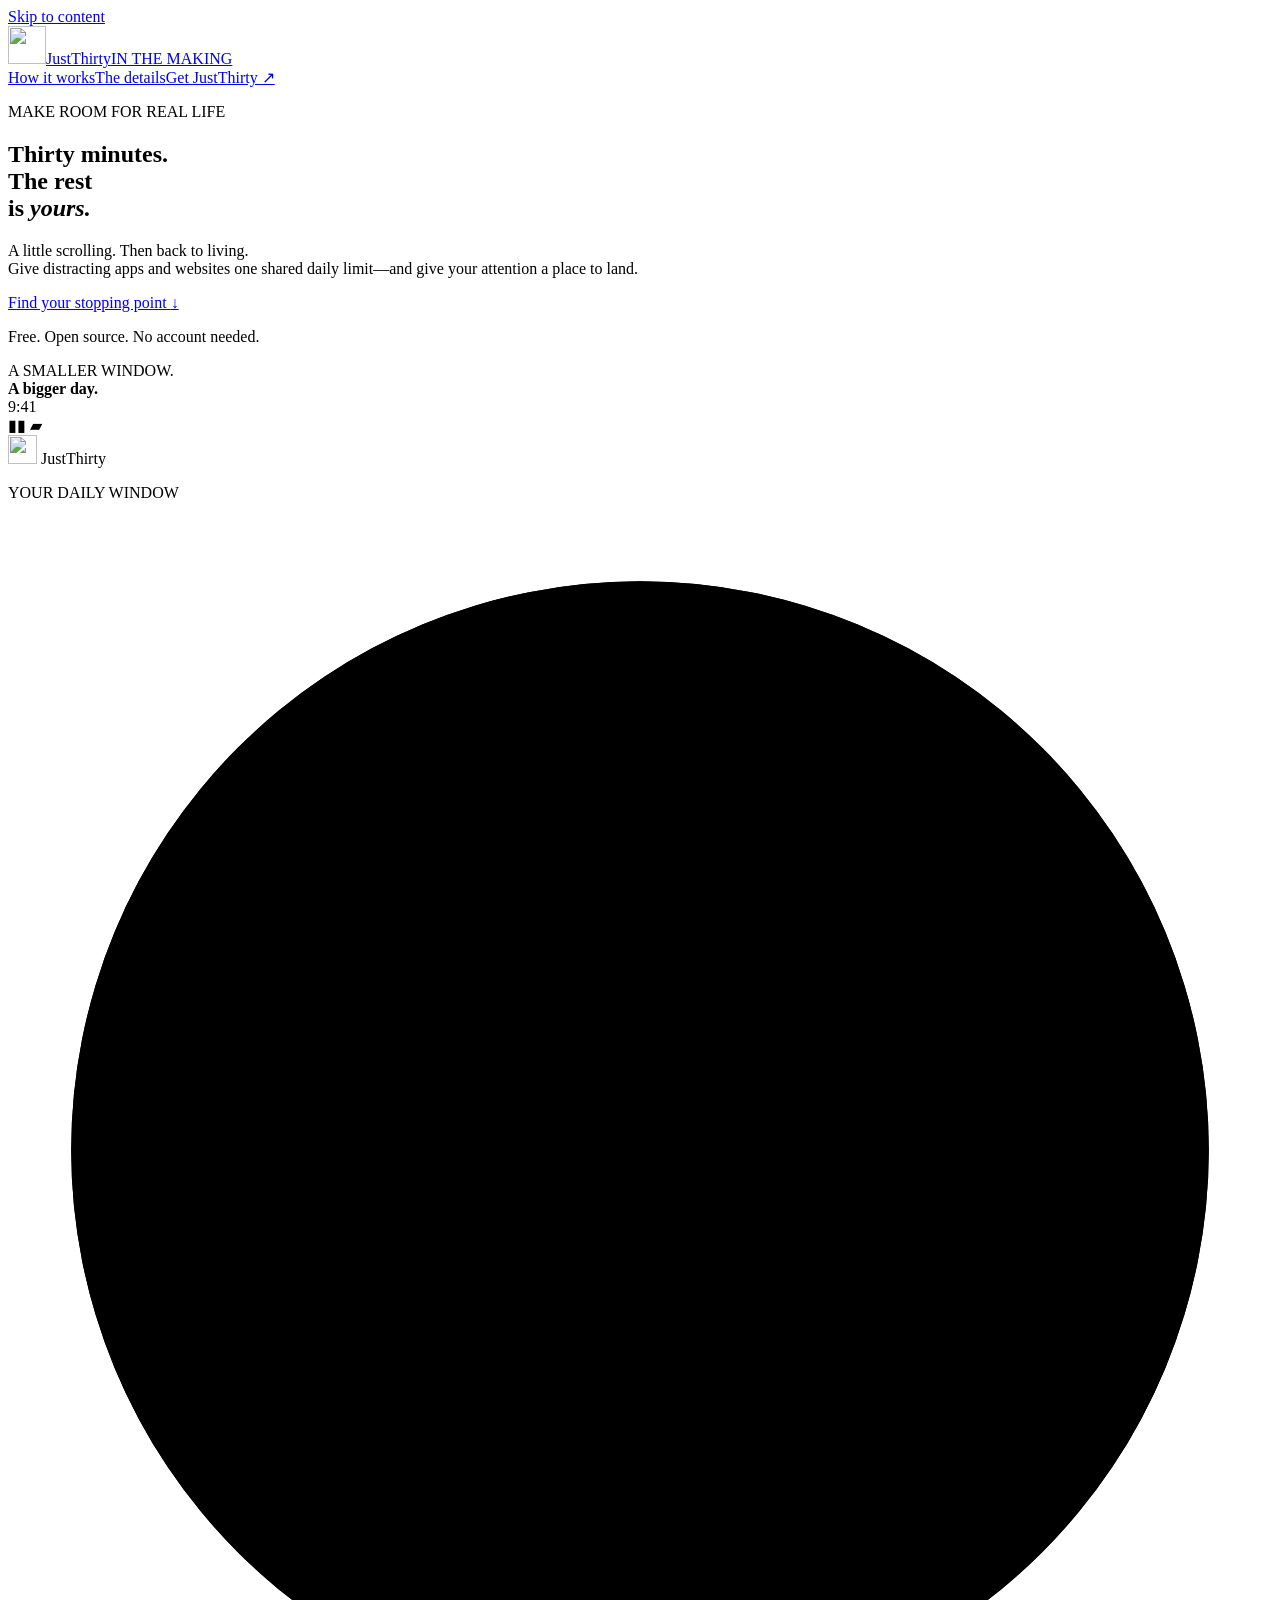
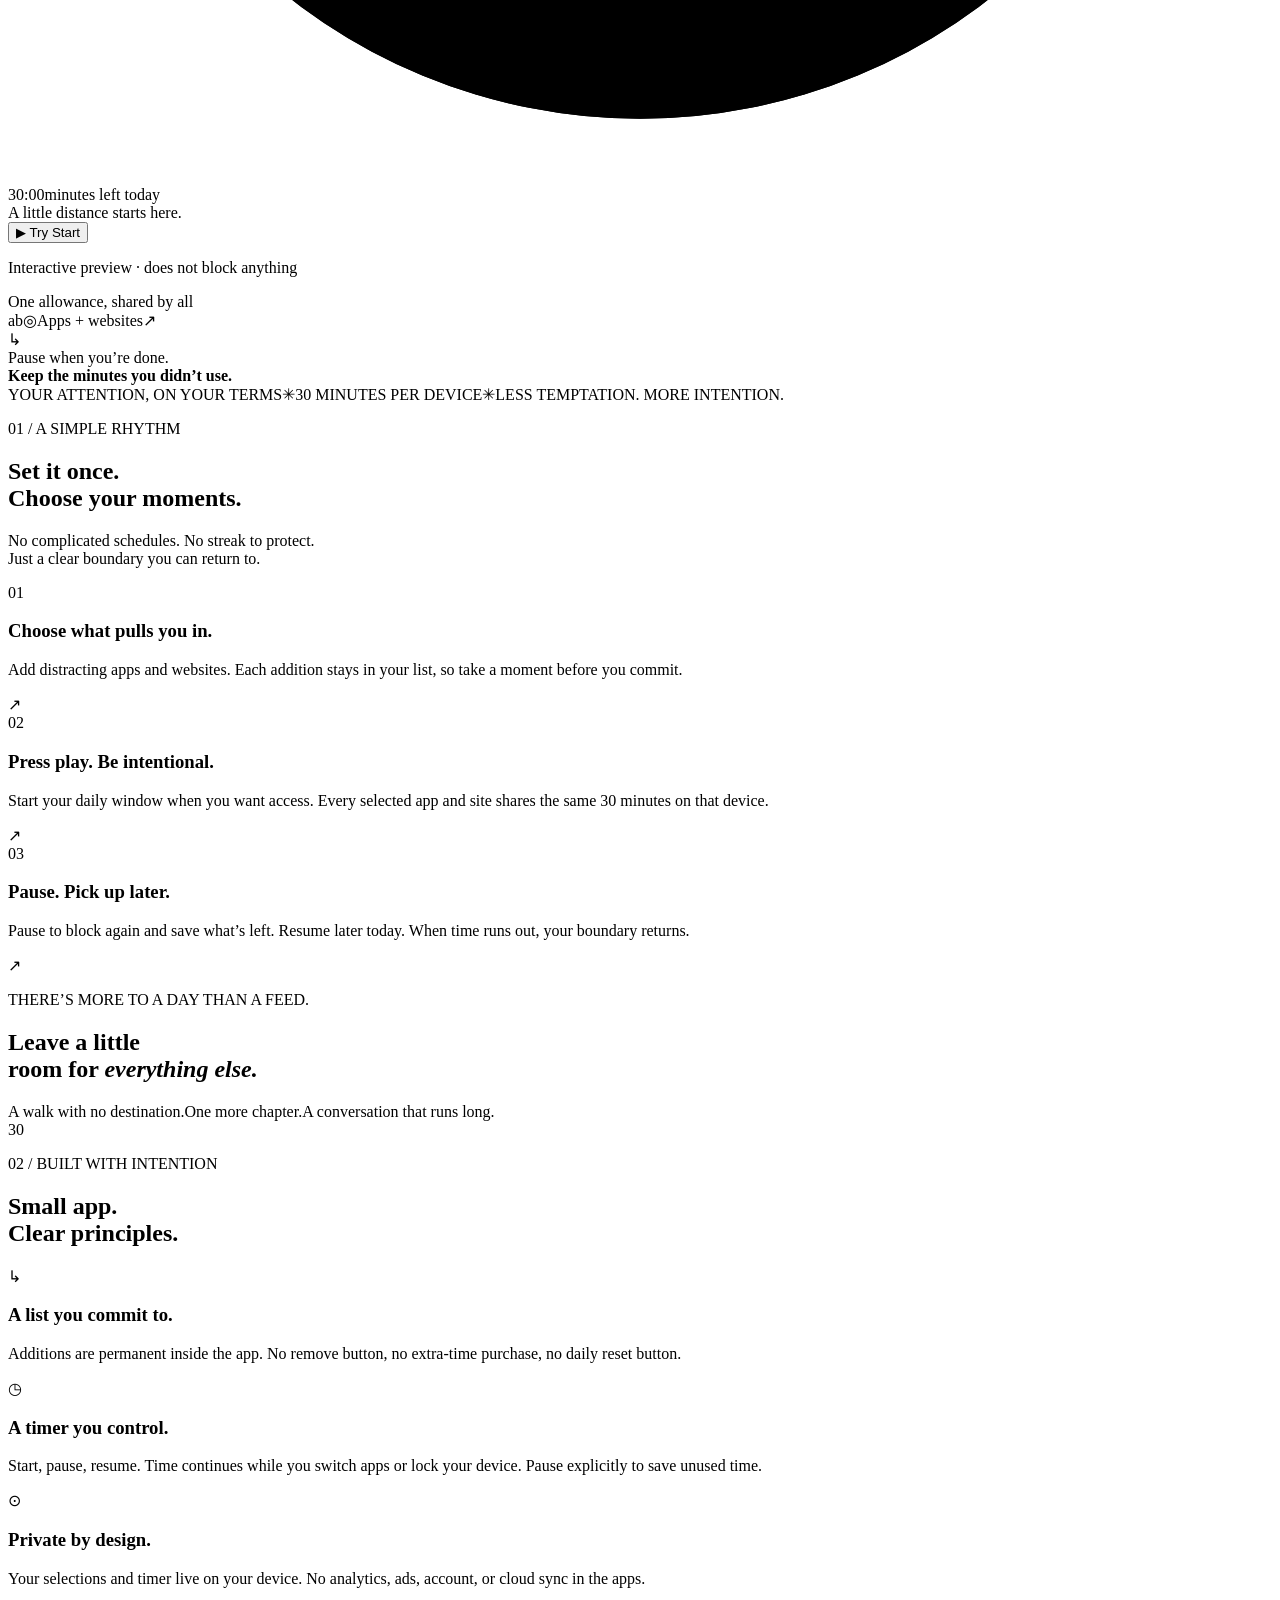
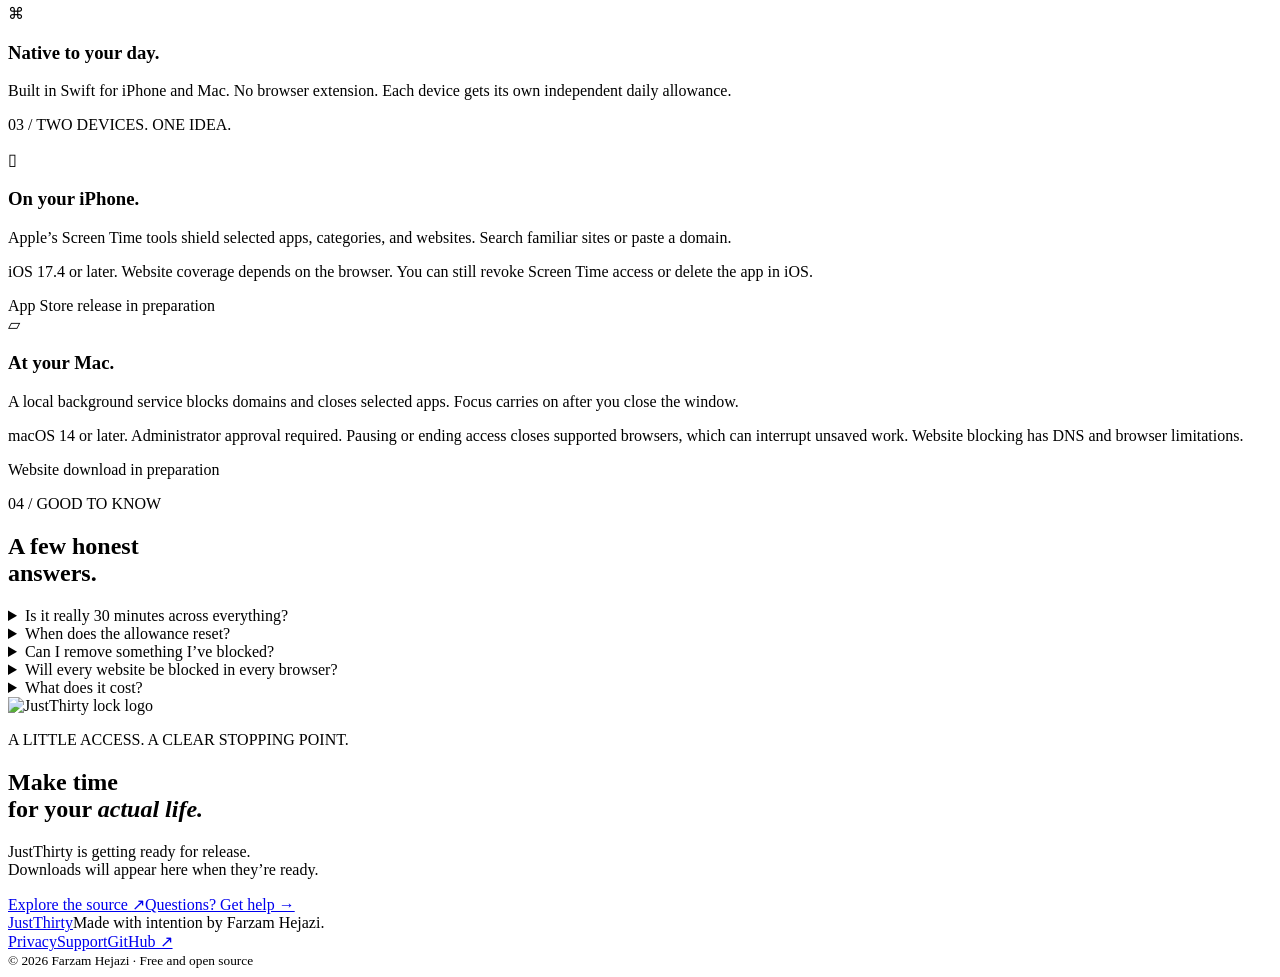
==== website/index.html @ c6cb171d "Prepare JustThirty release, daily pause/resume, and landing site" ====
<!doctype html>
<html lang="en">
<head>
<meta charset="utf-8"><meta name="viewport" content="width=device-width, initial-scale=1">
<meta name="theme-color" content="#101711"><title>JustThirty — A little access. A clear stopping point.</title>
<meta name="description" content="One combined 30-minute daily allowance for distracting apps and websites. Start, pause, and resume. Free, private, and native to iPhone and Mac.">
<meta property="og:title" content="JustThirty — Thirty minutes. The rest is yours."><meta property="og:description" content="A little access. A clear stopping point. A native focus app for iPhone and Mac."><meta property="og:type" content="website">
<link rel="icon" href="/assets/icon.png"><link rel="stylesheet" href="/style.css"><script src="/app.js" defer></script>
</head>
<body>
<a class="skip" href="#main">Skip to content</a>
<header class="nav"><a class="brand" href="/" aria-label="JustThirty home"><img src="/assets/icon.png" width="38" height="38" alt="">JustThirty<span class="beta">IN THE MAKING</span></a><nav aria-label="Main"><a href="#how">How it works</a><a href="#details">The details</a><a class="nav-cta" href="#get">Get JustThirty <span aria-hidden="true">↗</span></a></nav></header>
<main id="main">
<section class="hero wrap">
<div class="hero-copy"><p class="eyebrow"><span class="dot"></span> MAKE ROOM FOR REAL LIFE</p><h1>Thirty minutes.<br>The rest<br>is <em>yours.</em></h1><p class="intro">A little scrolling. Then back to living.<br>Give distracting apps and websites one shared daily limit—and give your attention a place to land.</p><a class="button" href="#how">Find your stopping point <span aria-hidden="true">↓</span></a><p class="quiet">Free. Open source. No account needed.</p></div>
<div class="hero-visual"><div class="orbit orbit-one"></div><div class="orbit orbit-two"></div><div class="note top-note"><span class="dot"></span> A SMALLER WINDOW.<br><strong>A bigger day.</strong></div>
<div class="device" aria-label="Interactive timer demonstration"><div class="device-top"><span>9:41</span><div class="island"></div><span aria-hidden="true">▮▮ ▰</span></div><div class="phone-brand"><img src="/assets/icon.png" width="29" height="29" alt=""> JustThirty</div><p class="phone-kicker">YOUR DAILY WINDOW</p><div class="dial"><svg viewBox="0 0 240 240" aria-hidden="true"><circle class="dial-track" cx="120" cy="120" r="108"/><circle id="progress" class="dial-progress" cx="120" cy="120" r="108"/></svg><div><output id="clock" aria-label="Demo time remaining">30:00</output><span>minutes left today</span></div></div><div class="phone-message"><span id="demo-dot" class="dot"></span><span id="demo-status">A little distance starts here.</span></div><button id="demo-toggle" class="button phone-button" type="button"><span aria-hidden="true">▶</span> Try Start</button><p class="demo-label">Interactive preview · does not block anything</p><div class="phone-list"><span>One allowance, shared by all</span><div><span class="app-token">a</span><span class="app-token">b</span><span class="app-token globe">◎</span><span>Apps + websites</span><span aria-hidden="true">↗</span></div></div></div>
<div class="note bottom-note"><span class="note-arrow" aria-hidden="true">↳</span><div>Pause when you’re done.<br><strong>Keep the minutes you didn’t use.</strong></div></div></div>
</section>
<div class="ribbon"><div class="wrap"><span>YOUR ATTENTION, ON YOUR TERMS</span><span aria-hidden="true">✳</span><span>30 MINUTES PER DEVICE</span><span aria-hidden="true">✳</span><span>LESS TEMPTATION. MORE INTENTION.</span></div></div>
<section class="section wrap how" id="how"><div class="section-heading"><p class="eyebrow">01 / A SIMPLE RHYTHM</p><h2>Set it once.<br>Choose your moments.</h2><p>No complicated schedules. No streak to protect.<br>Just a clear boundary you can return to.</p></div><div class="steps"><article><span class="step-num">01</span><div><h3>Choose what pulls you in.</h3><p>Add distracting apps and websites. Each addition stays in your list, so take a moment before you commit.</p></div><span aria-hidden="true">↗</span></article><article><span class="step-num">02</span><div><h3>Press play. Be intentional.</h3><p>Start your daily window when you want access. Every selected app and site shares the same 30 minutes on that device.</p></div><span aria-hidden="true">↗</span></article><article><span class="step-num">03</span><div><h3>Pause. Pick up later.</h3><p>Pause to block again and save what’s left. Resume later today. When time runs out, your boundary returns.</p></div><span aria-hidden="true">↗</span></article></div></section>
<section class="pause-section"><div class="wrap pause-inner"><p class="eyebrow">THERE’S MORE TO A DAY THAN A FEED.</p><h2>Leave a little<br>room for <em>everything else.</em></h2><div class="life-words"><span>A walk with no destination.</span><span>One more chapter.</span><span>A conversation that runs long.</span></div></div><span class="giant-thirty" aria-hidden="true">30</span></section>
<section class="section wrap details" id="details"><div class="section-heading"><p class="eyebrow">02 / BUILT WITH INTENTION</p><h2>Small app.<br>Clear principles.</h2></div><div class="principles"><article><span aria-hidden="true">↳</span><h3>A list you commit to.</h3><p>Additions are permanent inside the app. No remove button, no extra-time purchase, no daily reset button.</p></article><article><span aria-hidden="true">◷</span><h3>A timer you control.</h3><p>Start, pause, resume. Time continues while you switch apps or lock your device. Pause explicitly to save unused time.</p></article><article><span aria-hidden="true">⊙</span><h3>Private by design.</h3><p>Your selections and timer live on your device. No analytics, ads, account, or cloud sync in the apps.</p></article><article><span aria-hidden="true">⌘</span><h3>Native to your day.</h3><p>Built in Swift for iPhone and Mac. No browser extension. Each device gets its own independent daily allowance.</p></article></div></section>
<section class="section wrap platforms"><p class="eyebrow">03 / TWO DEVICES. ONE IDEA.</p><div class="platform-grid"><article><span class="platform-icon" aria-hidden="true">▯</span><h3>On your iPhone.</h3><p>Apple’s Screen Time tools shield selected apps, categories, and websites. Search familiar sites or paste a domain.</p><p class="small">iOS 17.4 or later. Website coverage depends on the browser. You can still revoke Screen Time access or delete the app in iOS.</p><span class="availability">App Store release in preparation</span></article><article><span class="platform-icon" aria-hidden="true">▱</span><h3>At your Mac.</h3><p>A local background service blocks domains and closes selected apps. Focus carries on after you close the window.</p><p class="small">macOS 14 or later. Administrator approval required. Pausing or ending access closes supported browsers, which can interrupt unsaved work. Website blocking has DNS and browser limitations.</p><span class="availability">Website download in preparation</span></article></div></section>
<section class="section wrap faq"><div><p class="eyebrow">04 / GOOD TO KNOW</p><h2>A few honest<br>answers.</h2></div><div class="questions"><details><summary>Is it really 30 minutes across everything?</summary><p>Yes. All selected apps and websites share one combined allowance on each device. Your iPhone and Mac have separate 30-minute allowances. This is a timer you start and pause, rather than a measurement of active browsing.</p></details><details><summary>When does the allowance reset?</summary><p>At midnight in the time zone where the app’s allowance was first created. Unused minutes don’t carry over. The app keeps that original time zone so a time-zone change doesn’t grant another day.</p></details><details><summary>Can I remove something I’ve blocked?</summary><p>There is no removal or reset control inside JustThirty. Review additions carefully. The device owner retains operating-system controls, including deleting the iPhone app or administering the Mac. JustThirty is a commitment tool, not a tamper-proof lock.</p></details><details><summary>Will every website be blocked in every browser?</summary><p>Coverage varies. iPhone filtering uses Apple’s Screen Time capabilities and browser support. The Mac app uses local host rules for explicit domains; proxies, alternative DNS behavior, and existing connections may bypass them. It isn’t a network firewall or universal content filter.</p></details><details><summary>What does it cost?</summary><p>JustThirty is planned as a free app, with no subscription or in-app purchases. The source code is available publicly.</p></details></div></section>
<section class="get-section" id="get"><div class="wrap"><img src="/assets/icon.png" width="80" height="80" alt="JustThirty lock logo"><p class="eyebrow">A LITTLE ACCESS. A CLEAR STOPPING POINT.</p><h2>Make time<br>for your <em>actual life.</em></h2><p>JustThirty is getting ready for release.<br>Downloads will appear here when they’re ready.</p><a class="button" href="https://github.com/FarzamHejaziK/OneWay">Explore the source <span aria-hidden="true">↗</span></a><a class="text-link" href="/support/">Questions? Get help →</a></div></section>
</main><footer class="wrap footer"><a class="brand" href="/">JustThirty</a><span>Made with intention by Farzam Hejazi.</span><nav aria-label="Footer"><a href="/privacy/">Privacy</a><a href="/support/">Support</a><a href="https://github.com/FarzamHejaziK/OneWay">GitHub ↗</a></nav><small>© 2026 Farzam Hejazi · Free and open source</small></footer>
</body></html>
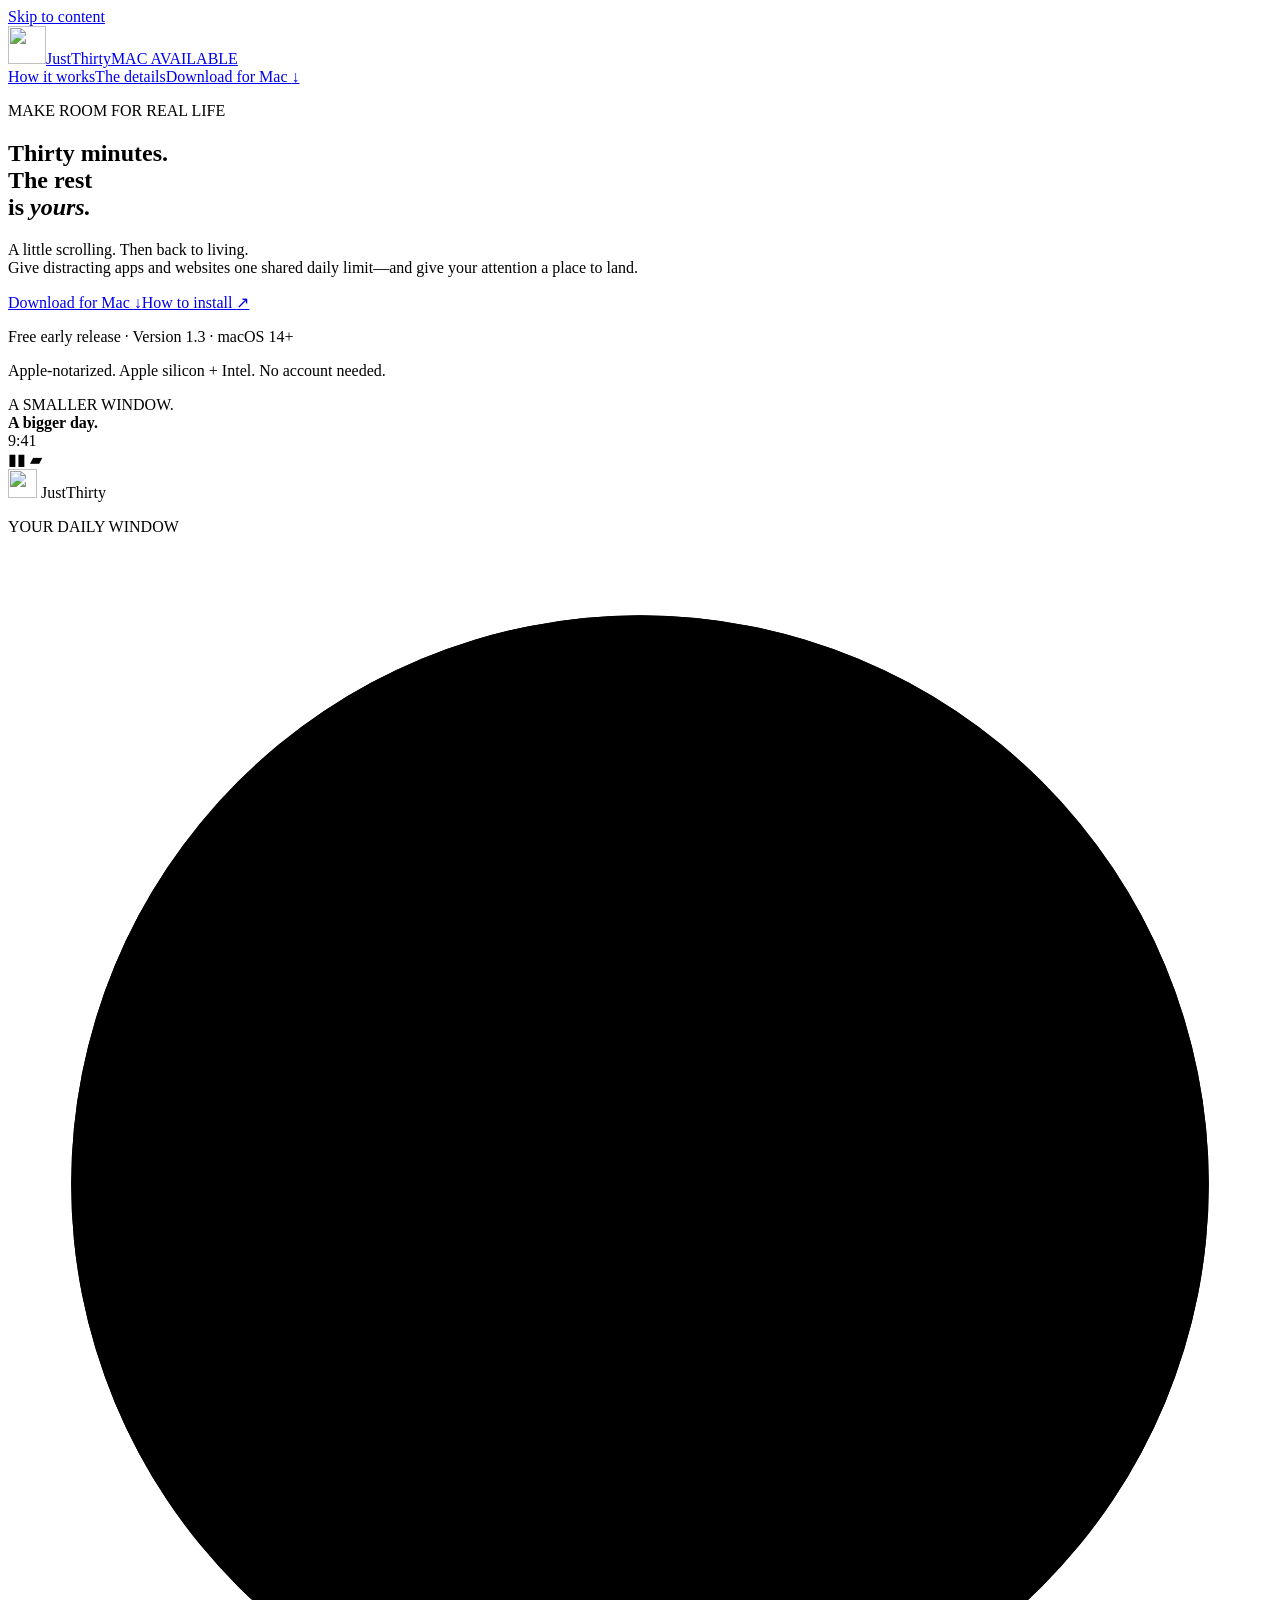
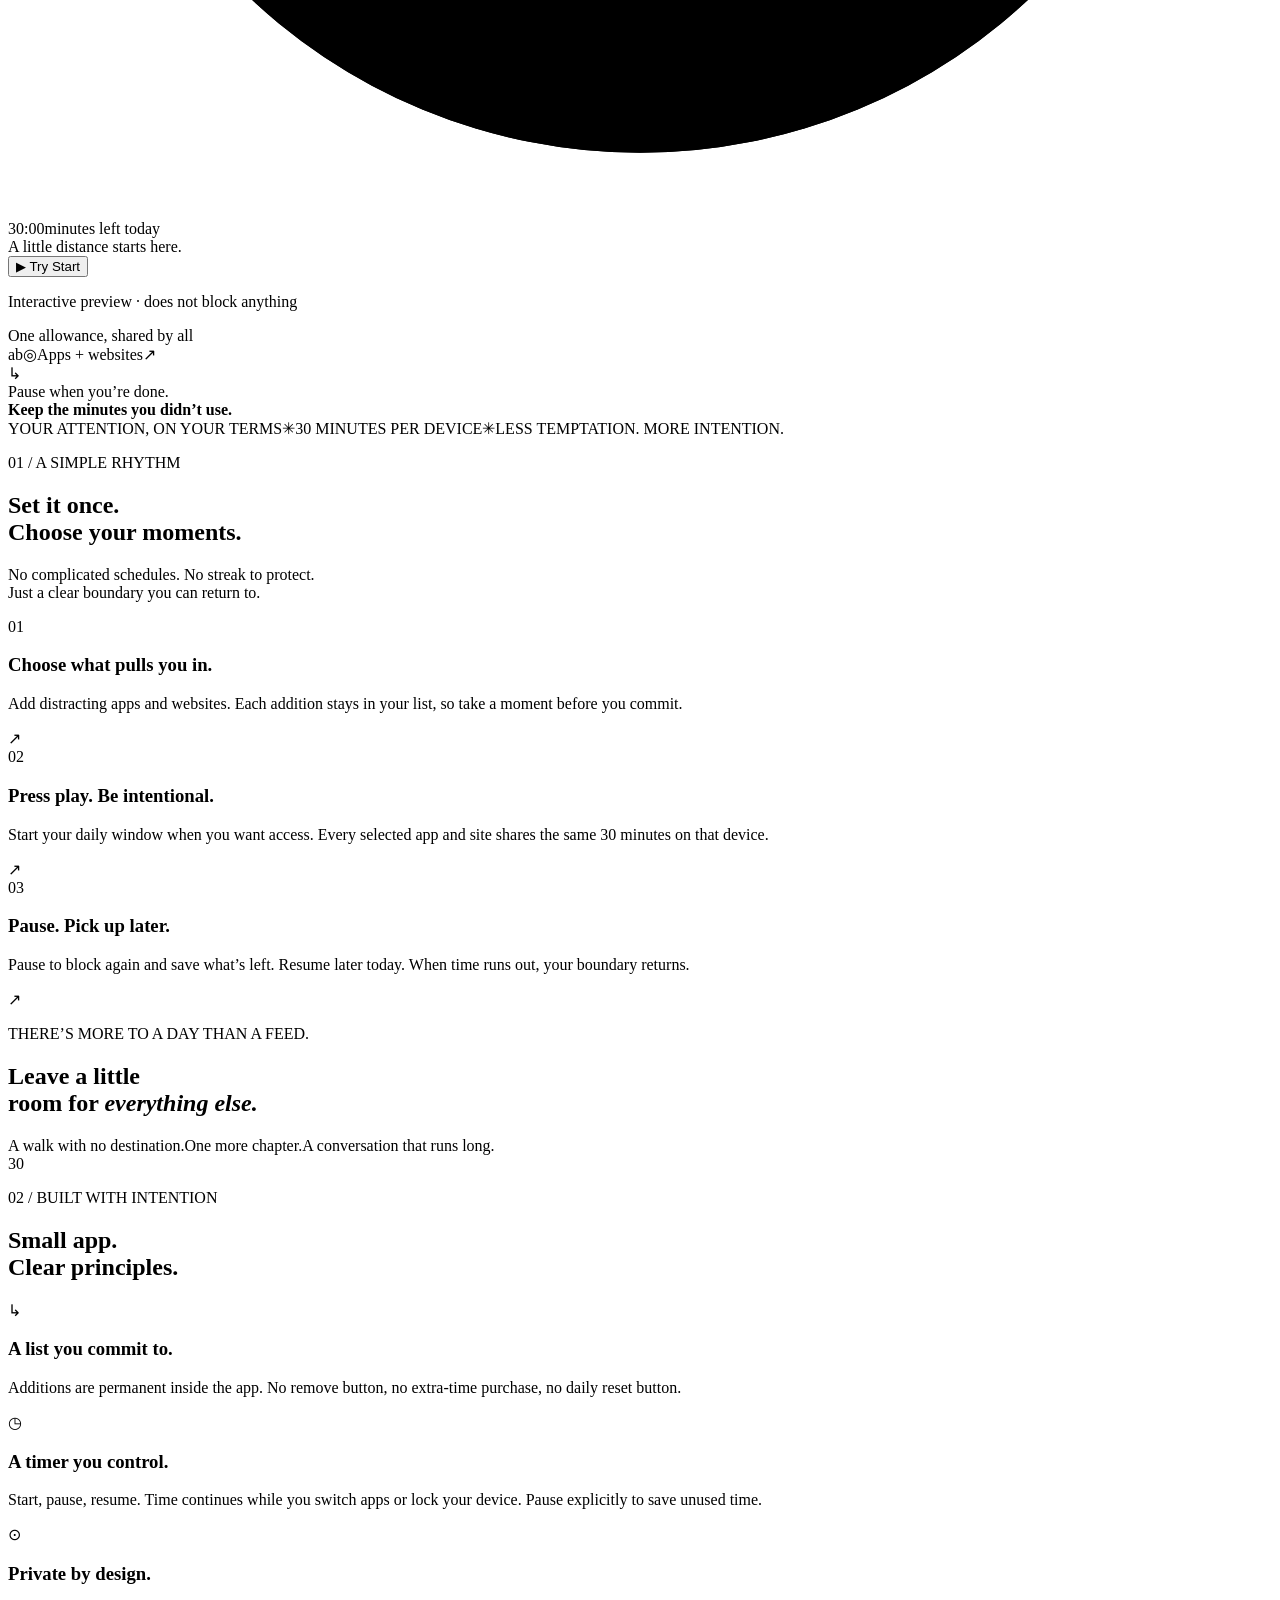
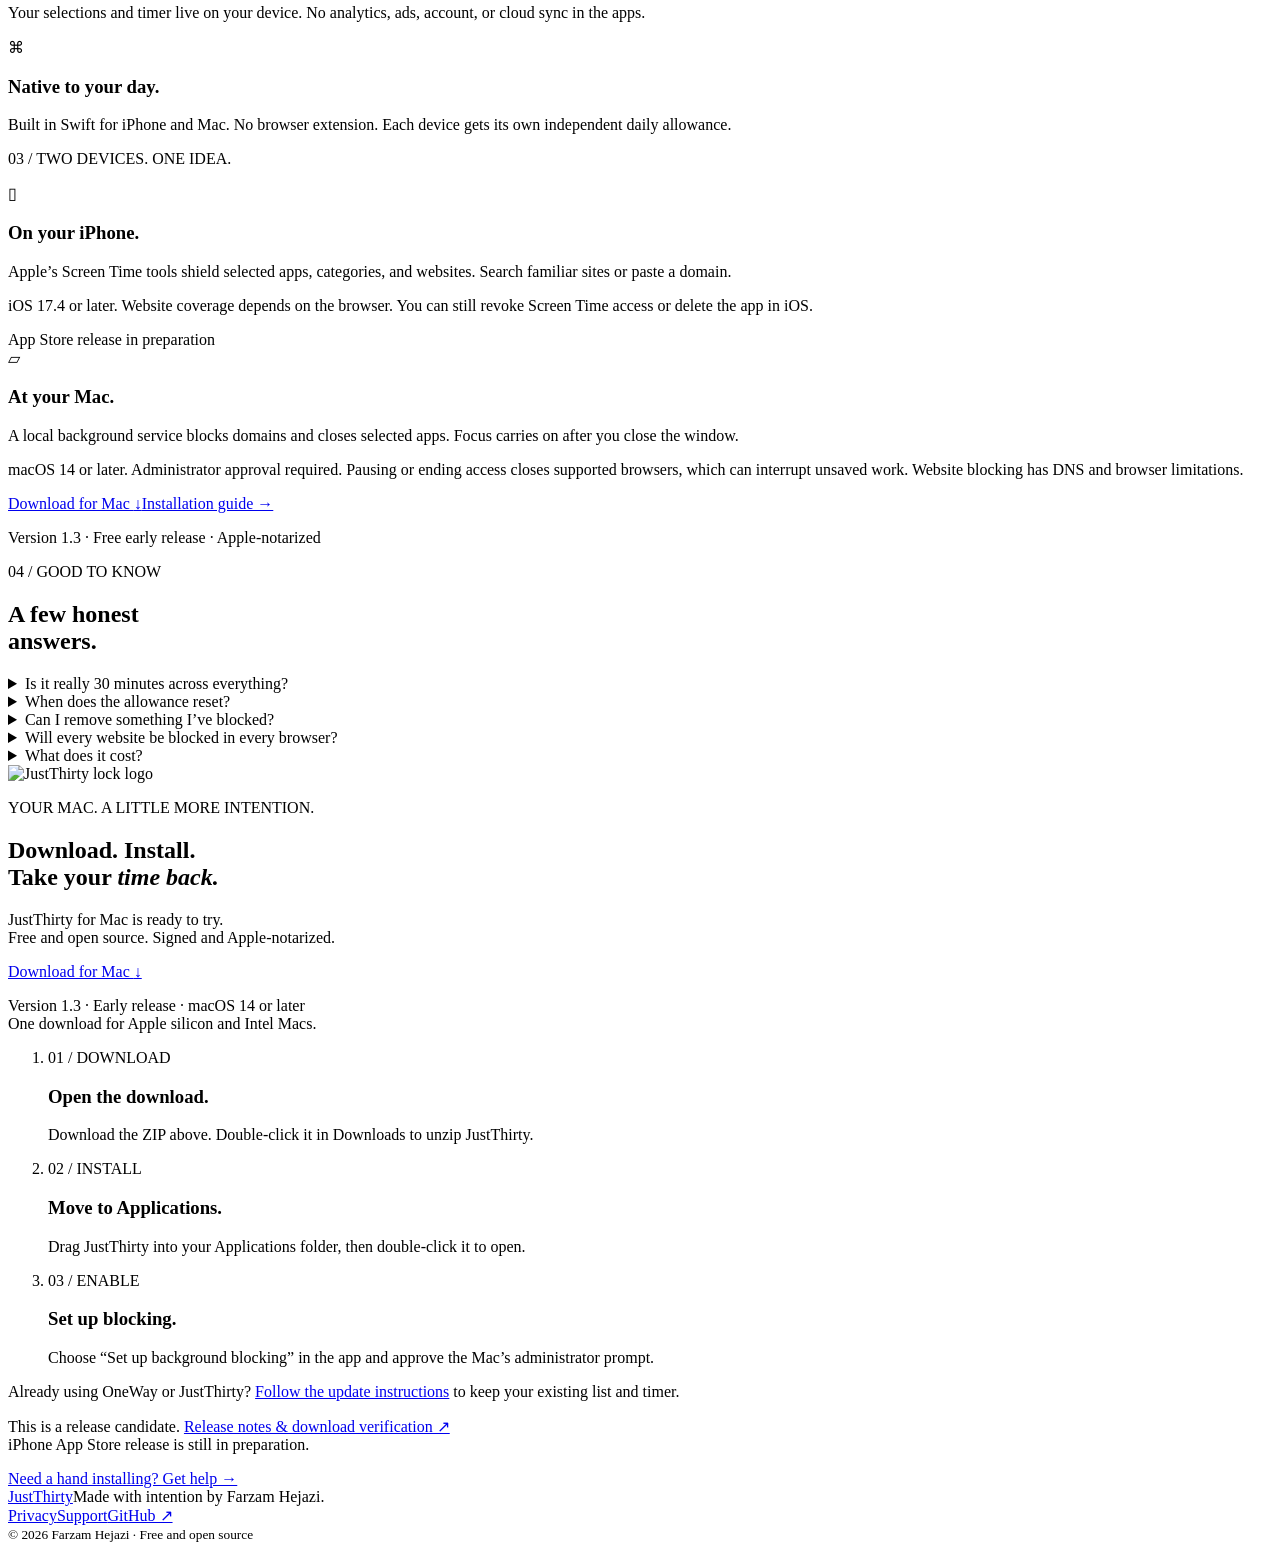
==== commit 738318f6: "Make Mac download and installation prominent" ====
--- a/website/index.html
+++ b/website/index.html
@@ -3,16 +3,16 @@
 <head>
 <meta charset="utf-8"><meta name="viewport" content="width=device-width, initial-scale=1">
 <meta name="theme-color" content="#101711"><title>JustThirty — A little access. A clear stopping point.</title>
-<meta name="description" content="One combined 30-minute daily allowance for distracting apps and websites. Start, pause, and resume. Free, private, and native to iPhone and Mac.">
+<meta name="description" content="One combined 30-minute daily allowance for distracting apps and websites. Start, pause, and resume. Free and private. Download for Mac; iPhone App Store release in preparation.">
 <meta property="og:title" content="JustThirty — Thirty minutes. The rest is yours."><meta property="og:description" content="A little access. A clear stopping point. A native focus app for iPhone and Mac."><meta property="og:type" content="website">
 <link rel="icon" href="/assets/icon.png"><link rel="stylesheet" href="/style.css"><script src="/app.js" defer></script>
 </head>
 <body>
 <a class="skip" href="#main">Skip to content</a>
-<header class="nav"><a class="brand" href="/" aria-label="JustThirty home"><img src="/assets/icon.png" width="38" height="38" alt="">JustThirty<span class="beta">IN THE MAKING</span></a><nav aria-label="Main"><a href="#how">How it works</a><a href="#details">The details</a><a class="nav-cta" href="#get">Get JustThirty <span aria-hidden="true">↗</span></a></nav></header>
+<header class="nav"><a class="brand" href="/" aria-label="JustThirty home"><img src="/assets/icon.png" width="38" height="38" alt="">JustThirty<span class="beta">MAC AVAILABLE</span></a><nav aria-label="Main"><a href="#how">How it works</a><a href="#details">The details</a><a class="nav-cta" href="https://github.com/FarzamHejaziK/OneWay/releases/download/mac-v1.3-rc.1/JustThirty-1.3.zip">Download for Mac <span aria-hidden="true">↓</span></a></nav></header>
 <main id="main">
 <section class="hero wrap">
-<div class="hero-copy"><p class="eyebrow"><span class="dot"></span> MAKE ROOM FOR REAL LIFE</p><h1>Thirty minutes.<br>The rest<br>is <em>yours.</em></h1><p class="intro">A little scrolling. Then back to living.<br>Give distracting apps and websites one shared daily limit—and give your attention a place to land.</p><a class="button" href="#how">Find your stopping point <span aria-hidden="true">↓</span></a><p class="quiet">Free. Open source. No account needed.</p></div>
+<div class="hero-copy"><p class="eyebrow"><span class="dot"></span> MAKE ROOM FOR REAL LIFE</p><h1>Thirty minutes.<br>The rest<br>is <em>yours.</em></h1><p class="intro">A little scrolling. Then back to living.<br>Give distracting apps and websites one shared daily limit—and give your attention a place to land.</p><div class="hero-actions"><a class="button download-button" href="https://github.com/FarzamHejaziK/OneWay/releases/download/mac-v1.3-rc.1/JustThirty-1.3.zip">Download for Mac <span aria-hidden="true">↓</span></a><a class="install-link" href="#get">How to install <span aria-hidden="true">↗</span></a></div><p class="download-meta">Free early release · Version 1.3 · macOS 14+</p><p class="quiet">Apple-notarized. Apple silicon + Intel. No account needed.</p></div>
 <div class="hero-visual"><div class="orbit orbit-one"></div><div class="orbit orbit-two"></div><div class="note top-note"><span class="dot"></span> A SMALLER WINDOW.<br><strong>A bigger day.</strong></div>
 <div class="device" aria-label="Interactive timer demonstration"><div class="device-top"><span>9:41</span><div class="island"></div><span aria-hidden="true">▮▮ ▰</span></div><div class="phone-brand"><img src="/assets/icon.png" width="29" height="29" alt=""> JustThirty</div><p class="phone-kicker">YOUR DAILY WINDOW</p><div class="dial"><svg viewBox="0 0 240 240" aria-hidden="true"><circle class="dial-track" cx="120" cy="120" r="108"/><circle id="progress" class="dial-progress" cx="120" cy="120" r="108"/></svg><div><output id="clock" aria-label="Demo time remaining">30:00</output><span>minutes left today</span></div></div><div class="phone-message"><span id="demo-dot" class="dot"></span><span id="demo-status">A little distance starts here.</span></div><button id="demo-toggle" class="button phone-button" type="button"><span aria-hidden="true">▶</span> Try Start</button><p class="demo-label">Interactive preview · does not block anything</p><div class="phone-list"><span>One allowance, shared by all</span><div><span class="app-token">a</span><span class="app-token">b</span><span class="app-token globe">◎</span><span>Apps + websites</span><span aria-hidden="true">↗</span></div></div></div>
 <div class="note bottom-note"><span class="note-arrow" aria-hidden="true">↳</span><div>Pause when you’re done.<br><strong>Keep the minutes you didn’t use.</strong></div></div></div>
@@ -21,8 +21,23 @@
 <section class="section wrap how" id="how"><div class="section-heading"><p class="eyebrow">01 / A SIMPLE RHYTHM</p><h2>Set it once.<br>Choose your moments.</h2><p>No complicated schedules. No streak to protect.<br>Just a clear boundary you can return to.</p></div><div class="steps"><article><span class="step-num">01</span><div><h3>Choose what pulls you in.</h3><p>Add distracting apps and websites. Each addition stays in your list, so take a moment before you commit.</p></div><span aria-hidden="true">↗</span></article><article><span class="step-num">02</span><div><h3>Press play. Be intentional.</h3><p>Start your daily window when you want access. Every selected app and site shares the same 30 minutes on that device.</p></div><span aria-hidden="true">↗</span></article><article><span class="step-num">03</span><div><h3>Pause. Pick up later.</h3><p>Pause to block again and save what’s left. Resume later today. When time runs out, your boundary returns.</p></div><span aria-hidden="true">↗</span></article></div></section>
 <section class="pause-section"><div class="wrap pause-inner"><p class="eyebrow">THERE’S MORE TO A DAY THAN A FEED.</p><h2>Leave a little<br>room for <em>everything else.</em></h2><div class="life-words"><span>A walk with no destination.</span><span>One more chapter.</span><span>A conversation that runs long.</span></div></div><span class="giant-thirty" aria-hidden="true">30</span></section>
 <section class="section wrap details" id="details"><div class="section-heading"><p class="eyebrow">02 / BUILT WITH INTENTION</p><h2>Small app.<br>Clear principles.</h2></div><div class="principles"><article><span aria-hidden="true">↳</span><h3>A list you commit to.</h3><p>Additions are permanent inside the app. No remove button, no extra-time purchase, no daily reset button.</p></article><article><span aria-hidden="true">◷</span><h3>A timer you control.</h3><p>Start, pause, resume. Time continues while you switch apps or lock your device. Pause explicitly to save unused time.</p></article><article><span aria-hidden="true">⊙</span><h3>Private by design.</h3><p>Your selections and timer live on your device. No analytics, ads, account, or cloud sync in the apps.</p></article><article><span aria-hidden="true">⌘</span><h3>Native to your day.</h3><p>Built in Swift for iPhone and Mac. No browser extension. Each device gets its own independent daily allowance.</p></article></div></section>
-<section class="section wrap platforms"><p class="eyebrow">03 / TWO DEVICES. ONE IDEA.</p><div class="platform-grid"><article><span class="platform-icon" aria-hidden="true">▯</span><h3>On your iPhone.</h3><p>Apple’s Screen Time tools shield selected apps, categories, and websites. Search familiar sites or paste a domain.</p><p class="small">iOS 17.4 or later. Website coverage depends on the browser. You can still revoke Screen Time access or delete the app in iOS.</p><span class="availability">App Store release in preparation</span></article><article><span class="platform-icon" aria-hidden="true">▱</span><h3>At your Mac.</h3><p>A local background service blocks domains and closes selected apps. Focus carries on after you close the window.</p><p class="small">macOS 14 or later. Administrator approval required. Pausing or ending access closes supported browsers, which can interrupt unsaved work. Website blocking has DNS and browser limitations.</p><span class="availability">Website download in preparation</span></article></div></section>
-<section class="section wrap faq"><div><p class="eyebrow">04 / GOOD TO KNOW</p><h2>A few honest<br>answers.</h2></div><div class="questions"><details><summary>Is it really 30 minutes across everything?</summary><p>Yes. All selected apps and websites share one combined allowance on each device. Your iPhone and Mac have separate 30-minute allowances. This is a timer you start and pause, rather than a measurement of active browsing.</p></details><details><summary>When does the allowance reset?</summary><p>At midnight in the time zone where the app’s allowance was first created. Unused minutes don’t carry over. The app keeps that original time zone so a time-zone change doesn’t grant another day.</p></details><details><summary>Can I remove something I’ve blocked?</summary><p>There is no removal or reset control inside JustThirty. Review additions carefully. The device owner retains operating-system controls, including deleting the iPhone app or administering the Mac. JustThirty is a commitment tool, not a tamper-proof lock.</p></details><details><summary>Will every website be blocked in every browser?</summary><p>Coverage varies. iPhone filtering uses Apple’s Screen Time capabilities and browser support. The Mac app uses local host rules for explicit domains; proxies, alternative DNS behavior, and existing connections may bypass them. It isn’t a network firewall or universal content filter.</p></details><details><summary>What does it cost?</summary><p>JustThirty is planned as a free app, with no subscription or in-app purchases. The source code is available publicly.</p></details></div></section>
-<section class="get-section" id="get"><div class="wrap"><img src="/assets/icon.png" width="80" height="80" alt="JustThirty lock logo"><p class="eyebrow">A LITTLE ACCESS. A CLEAR STOPPING POINT.</p><h2>Make time<br>for your <em>actual life.</em></h2><p>JustThirty is getting ready for release.<br>Downloads will appear here when they’re ready.</p><a class="button" href="https://github.com/FarzamHejaziK/OneWay">Explore the source <span aria-hidden="true">↗</span></a><a class="text-link" href="/support/">Questions? Get help →</a></div></section>
+<section class="section wrap platforms"><p class="eyebrow">03 / TWO DEVICES. ONE IDEA.</p><div class="platform-grid"><article><span class="platform-icon" aria-hidden="true">▯</span><h3>On your iPhone.</h3><p>Apple’s Screen Time tools shield selected apps, categories, and websites. Search familiar sites or paste a domain.</p><p class="small">iOS 17.4 or later. Website coverage depends on the browser. You can still revoke Screen Time access or delete the app in iOS.</p><span class="availability">App Store release in preparation</span></article><article><span class="platform-icon" aria-hidden="true">▱</span><h3>At your Mac.</h3><p>A local background service blocks domains and closes selected apps. Focus carries on after you close the window.</p><p class="small">macOS 14 or later. Administrator approval required. Pausing or ending access closes supported browsers, which can interrupt unsaved work. Website blocking has DNS and browser limitations.</p><div class="platform-actions"><a class="button" href="https://github.com/FarzamHejaziK/OneWay/releases/download/mac-v1.3-rc.1/JustThirty-1.3.zip">Download for Mac <span aria-hidden="true">↓</span></a><a class="install-link" href="#get">Installation guide →</a></div><p class="release-note">Version 1.3 · Free early release · Apple-notarized</p></article></div></section>
+<section class="section wrap faq"><div><p class="eyebrow">04 / GOOD TO KNOW</p><h2>A few honest<br>answers.</h2></div><div class="questions"><details><summary>Is it really 30 minutes across everything?</summary><p>Yes. All selected apps and websites share one combined allowance on each device. Your iPhone and Mac have separate 30-minute allowances. This is a timer you start and pause, rather than a measurement of active browsing.</p></details><details><summary>When does the allowance reset?</summary><p>At midnight in the time zone where the app’s allowance was first created. Unused minutes don’t carry over. The app keeps that original time zone so a time-zone change doesn’t grant another day.</p></details><details><summary>Can I remove something I’ve blocked?</summary><p>There is no removal or reset control inside JustThirty. Review additions carefully. The device owner retains operating-system controls, including deleting the iPhone app or administering the Mac. JustThirty is a commitment tool, not a tamper-proof lock.</p></details><details><summary>Will every website be blocked in every browser?</summary><p>Coverage varies. iPhone filtering uses Apple’s Screen Time capabilities and browser support. The Mac app uses local host rules for explicit domains; proxies, alternative DNS behavior, and existing connections may bypass them. It isn’t a network firewall or universal content filter.</p></details><details><summary>What does it cost?</summary><p>JustThirty for Mac is free, with no subscription or in-app purchases. The iPhone release is also planned to be free. The source code is available publicly.</p></details></div></section>
+<section class="get-section" id="get"><div class="wrap">
+<img src="/assets/icon.png" width="80" height="80" alt="JustThirty lock logo">
+<p class="eyebrow">YOUR MAC. A LITTLE MORE INTENTION.</p>
+<h2>Download. Install.<br>Take your <em>time back.</em></h2>
+<p>JustThirty for Mac is ready to try.<br>Free and open source. Signed and Apple-notarized.</p>
+<a class="button download-button" href="https://github.com/FarzamHejaziK/OneWay/releases/download/mac-v1.3-rc.1/JustThirty-1.3.zip">Download for Mac <span aria-hidden="true">↓</span></a>
+<p class="download-meta">Version 1.3 · Early release · macOS 14 or later<br>One download for Apple silicon and Intel Macs.</p>
+<ol class="install-steps" aria-label="How to install JustThirty for Mac">
+<li><span class="step-num">01 / DOWNLOAD</span><h3>Open the download.</h3><p>Download the ZIP above. Double-click it in Downloads to unzip JustThirty.</p></li>
+<li><span class="step-num">02 / INSTALL</span><h3>Move to Applications.</h3><p>Drag JustThirty into your Applications folder, then double-click it to open.</p></li>
+<li><span class="step-num">03 / ENABLE</span><h3>Set up blocking.</h3><p>Choose “Set up background blocking” in the app and approve the Mac’s administrator prompt.</p></li>
+</ol>
+<p class="install-detail">Already using OneWay or JustThirty? <a href="/support/#mac-install">Follow the update instructions</a> to keep your existing list and timer.</p>
+<p class="install-detail">This is a release candidate. <a href="https://github.com/FarzamHejaziK/OneWay/releases/tag/mac-v1.3-rc.1">Release notes &amp; download verification ↗</a><br>iPhone App Store release is still in preparation.</p>
+<a class="text-link" href="/support/">Need a hand installing? Get help →</a>
+</div></section>
 </main><footer class="wrap footer"><a class="brand" href="/">JustThirty</a><span>Made with intention by Farzam Hejazi.</span><nav aria-label="Footer"><a href="/privacy/">Privacy</a><a href="/support/">Support</a><a href="https://github.com/FarzamHejaziK/OneWay">GitHub ↗</a></nav><small>© 2026 Farzam Hejazi · Free and open source</small></footer>
 </body></html>
